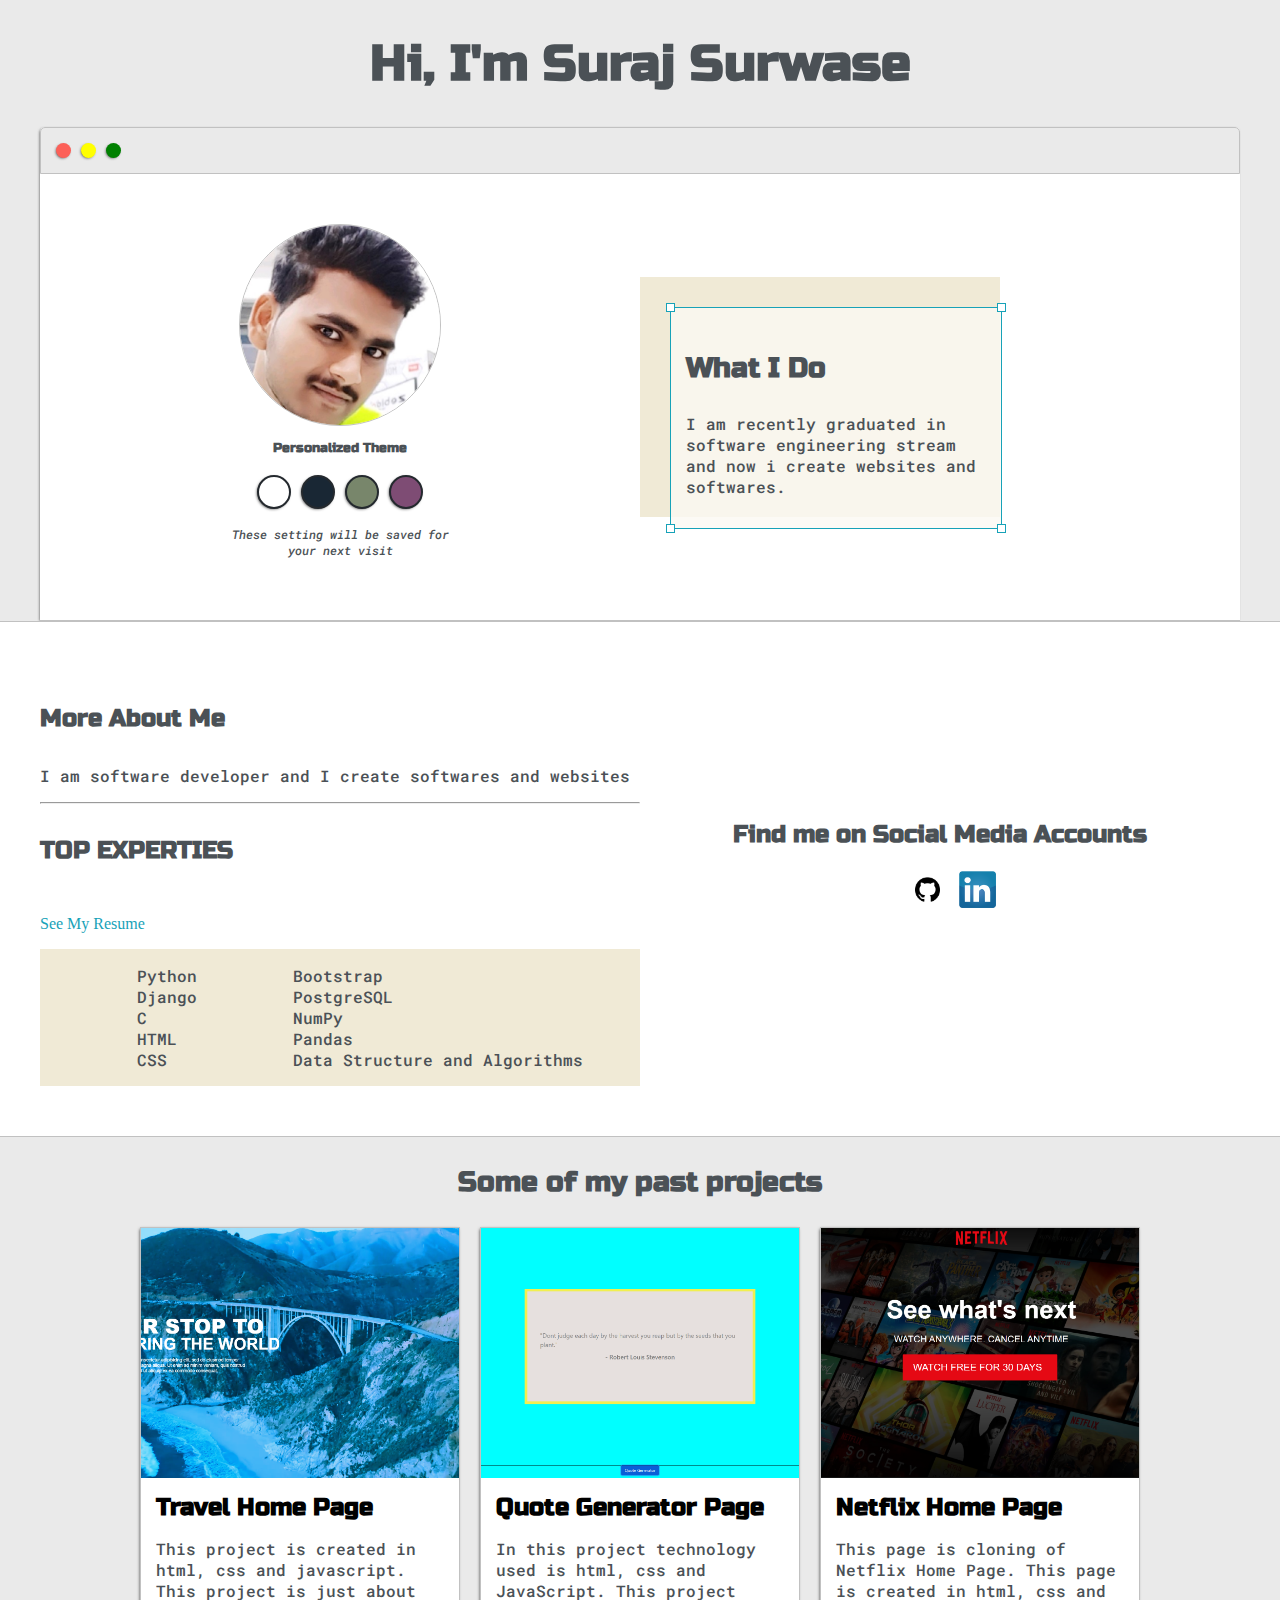
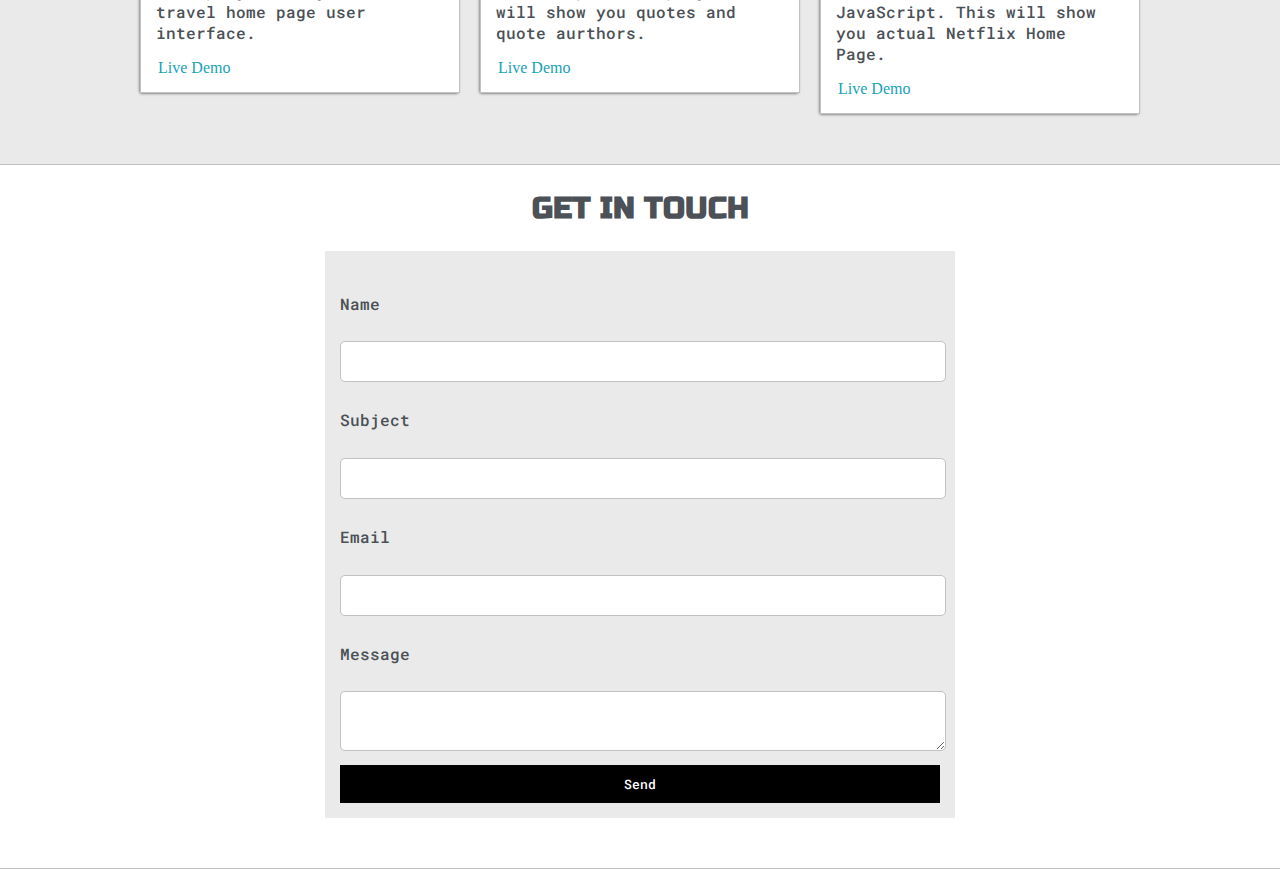
==== index.html @ 8df76768 "Initial commit" ====
<!DOCTYPE html>
<html lang="en">
  <head>
    <meta charset="UTF-8" />
    <meta http-equiv="X-UA-Compatible" content="IE=edge" />
    <meta name="viewport" content="width=device-width, initial-scale=1.0" />
    <title>portfolio</title>

    <link rel="preconnect" href="https://fonts.googleapis.com" />
    <link rel="preconnect" href="https://fonts.gstatic.com" crossorigin />
    <link
      href="https://fonts.googleapis.com/css2?family=Russo+One&display=swap"
      rel="stylesheet"
    />

    <link rel="preconnect" href="https://fonts.googleapis.com" />
    <link rel="preconnect" href="https://fonts.gstatic.com" crossorigin />
    <link
      href="https://fonts.googleapis.com/css2?family=Roboto+Mono:wght@500&display=swap"
      rel="stylesheet"
    />

    <link rel="stylesheet" href="index css/style.css" type="text/css" />
    <link id="theme-style" rel="stylesheet" href="" type="text/css" />
  </head>
  <body>
    <section class="s1">
      <div class="main-container">
        <div class="greeting-wrapper">
          <h1>Hi, I'm Suraj Surwase</h1>
        </div>

        <div class="intro-wrapper">
          <div class="nav-wrapper">
            <div class="dots-wrapper">
              <div id="dot-1" class="browser-dot"></div>
              <div id="dot-2" class="browser-dot"></div>
              <div id="dot-3" class="browser-dot"></div>
            </div>
            <ul id="navigation">
              <!-- <li><a href="#">Contact</a></li> -->
            </ul>
          </div>
          <div class="left-column">
            <img id="profile_pic" src="images/1582592564960 (2).jpg" />
            <h5 style="text-align: center; line-height: 0">
              Personalized Theme
            </h5>
            <div id="theme-options-wrapper">
              <div data-mode="light" id="light-mode" class="theme-dot"></div>
              <div data-mode="blue" id="blue-mode" class="theme-dot"></div>
              <div data-mode="green" id="green-mode" class="theme-dot"></div>
              <div data-mode="purple" id="purple-mode" class="theme-dot"></div>
            </div>
            <p id="settings-note">
              These setting will be saved for <br />
              your next visit
            </p>
          </div>
          <div class="right-column">
              <div id ="preview-shadow">
            <div id="preview">
              <div id="corner-tl" class="corner"></div>
              <div id="corner-tr" class="corner"></div>
              <h3>What I Do</h3>
              <p>
                I am recently graduated in software engineering stream and now i
                create websites and softwares.
              </p>
              <div id="corner-br" class="corner"></div>
              <div id="corner-bl" class="corner"></div>
              
            </div>
          </div>
        </div>
      </div>
    </section>

    <section class="s2">
      <div class="main-container">
          <div class="about-wrapper">
            <div class="about-me">
                <h4>More About Me</h4>
                <p>I am software developer and I create softwares and websites</p>
                
                <hr>
                
                <h4> TOP EXPERTIES</h4>
                 <br> <a target="_blank" href="Resume.pdf">See My Resume</a></p>
            
                <div id="skills">
                    <ul>
                        <li>Python</li>
                        <li>Django</li>
                        <li>C</li>
                        <li>HTML</li>
                        <li>CSS</li>
                    </ul>
                    <ul>
                        <li>Bootstrap</li>
                        <li>PostgreSQL</li>
                        <li>NumPy</li>
                        <li>Pandas</li>
                        <li>Data Structure and Algorithms</li>
                    </ul>
                </div>
            </div>
            
            <div class="social-link">
               <h4>Find me on Social Media Accounts</h4>
               <ul class="social">
                <li>
                  <a target="_blank" href="https://github.com/Suraj246"><img src="images/512x512-logo-27170.png"/></a>
                </li>
                <li>
                  <a target="_blank" href="https://www.linkedin.com/in/suraj-surwase-84246318b/"><img src="images/linkedin-logo-png-1854.png"/></a> 
                </li>
                
              </ul>
            </div>
        </div>
    </div>
  
    </section>

    <section class="s1">
      <div class="main-container">
        <h3 style="text-align: center">Some of my past projects</h3>
        
        <div class="post-wrapper">
          <div>
           <div class="post">
             <img class="thumbnails" src="images/Screenshot 2021-09-25 113009.png" alt="">
              <div class="post-preview">
               <h4 class="post-title">Travel Home Page</h4>
               <p class="post-intro"> This project is created in html, css and javascript. This project is just about travel home page user interface.</p>
                <!-- <a href="post.html">Read More</a> -->
               <a href="https://travel-heroku-0-llxxh6osq-suraj246.vercel.app/">Live Demo</a>
              </div>
            </div>
          </div>

          <div>
            <div class="post">
              <img class="thumbnails" src="images/quote generator.png" alt="">
              <div class="post-preview">
                <h4 class="post-title">Quote Generator Page</h4>
                <p class="post-intro">In this project technology used is html, css and JavaScript. This project will show you quotes and quote aurthors.</p>    <!-- <a href="#">Read More</a> -->
                <a href="https://quote-chi.vercel.app/">Live Demo</a>
              </div>
            </div>
          </div>

          <div>
            <div class="post">
              <img class="thumbnails" src="images/netflix.png" alt="">
              <div class="post-preview">
                <h4 class="post-title">Netflix Home Page</h4>  
                <p class="post-intro">This page is cloning of Netflix Home Page. This page is created in html, css and JavaScript. This will show you actual Netflix Home Page.</p>
                <!-- <a href="#">Read More</a> -->
                <a href="https://netflix-home-page-sage.vercel.app/#">Live Demo</a>
              </div>
            </div> 
          </div>
          
        </div>
      </div>
    </section>

    <section class="s2">
      <div class="main-container">
        <h2 style="text-align: center; font-size: 30px;">GET IN TOUCH</h2>
        <form id="contact-form" action="">
          <label>Name</label>
          <input class="input-field" type="text" name="name">

          <label>Subject</label>
          <input class="input-field" type="text" name="subject">

          <label>Email</label>
          <input class="input-field" type="email" name="Email">

          <label>Message</label>
          <textarea class="input-field" type="text" name="message"></textarea>


          <input id="submit-btn" type="submit" value="Send" />
        </form>
      </div>
    </section>
    <script type="text/javascript" src="script.js"></script>
  </body>
</html>
---- index css/style.css ----
:root {
  --mainColor: #eaeaea;
  --secondaryColor: #fff;

  --borderColor: #c1c1c1;

  --mainText: black;
  --secondaryText: #4b5156;

  --themeDotBorder: #24292e;

  --previewBg: rgb(251, 249, 243, 0.8);
  --previewShadow: #f0ead6;

  --btnColor: black;
}

body * {
  transition: 0.3s;
}

html,
body {
  padding: 0;
  margin: 0;
}

h1,
h2,
h3,
h4,
h5,
h6,
strong {
  color: var(--secondaryText);
  font-family: "Russo One", sans-serif;
}

p,
li,
span,
label,
input,
textarea {
  color: var(--secondaryText);
  font-family: "Roboto Mono", monospace;
  font-weight: 500;
}

a {
  text-decoration: none;
  color: #17a2b8;
}

ul {
  list-style: none;
}

h1 {
  font-size: 50px;
}
h2 {
  font-size: 36px;
}
h3 {
  font-size: 28px;
}
h4 {
  font-size: 24px;
}
h5 {
  font: size 20px;
}
h6 {
  font: size 16px;
}

.s1 {
  background-color: var(--mainColor);
  border-bottom: 1px solid var(--borderColor);
  overflow: auto;
}

.s2 {
  background-color: var(--secondaryColor);
  border-bottom: 1px solid var(--borderColor);
  overflow: auto;
}
.main-container {
  width: 1200px;
  margin: 0 auto;
}
.greeting-wrapper {
  display: grid;
  text-align: center;
  align-content: center;
  /* border: 1px dashed lightcoral; */
  min-height: 7em;
}

.intro-wrapper {
  background-color: var(--secondaryColor);
  border-bottom: 1px solid var(--borderColor);
  border-radius: 5px 5px 0 0;

  -webkit-box-shadow: -1px 1px 3px -1px rgba(0, 0, 0, 0.75);
  -maz-box-shadow: -1px 1px 3px -1px rgba(0, 0, 0, 0.75);
  box-shadow: -1px 1px 3px -1px rgba(0, 0, 0, 0.75);

  display: grid;
  grid-template-columns: 1fr 1fr;

  grid-template-areas:
    "nav-wrapper nav-wrapper"
    "left-column right-column";
}
#navigation a {
  color: red;
}

.nav-wrapper {
  border-radius: 5px 5px 0 0;
  grid-area: nav-wrapper;
  border: 1px solid var(--borderColor);
  display: flex;
  justify-content: space-between;
  align-items: center;
  background-color: var(--mainColor);
}

#navigation {
  margin: 0;
  padding: 10px;
}

#navigation li {
  display: inline-block;
  margin-left: 5px;
  margin-right: 5px;
}

.dots-wrapper {
  display: flex;
  padding: 10px;
}

#dot-1 {
  background-color: #fc6058;
}
#dot-2 {
  background-color: YELLOW;
}
#dot-3 {
  background-color: green;
}

.browser-dot {
  background-color: black;
  height: 15px;
  width: 15px;
  border-radius: 50%;
  margin: 5px;

  -webkit-box-shadow: -1px 1px 3px -1px rgba(0, 0, 0, 0.75);
  -maz-box-shadow: -1px 1px 3px -1px rgba(0, 0, 0, 0.75);
  box-shadow: -1px 1px 3px -1px rgba(0, 0, 0, 0.75);
}
.left-column {
  grid-area: left-column;
  padding-top: 50px;
  padding-bottom: 50px;
}

#profile_pic {
  display: block;
  margin: 0 auto;
  width: 200px;
  height: 200px;
  object-fit: cover;
  border-radius: 50%;
  border: 1px solid var(--borderColor);
}

#theme-options-wrapper {
  display: flex;
  justify-content: center;
}

.theme-dot {
  height: 30px;
  width: 30px;
  background-color: black;
  border-radius: 50%;
  margin: 5px;
  border: 2px solid var(--themeDotBorder);

  -webkit-box-shadow: -1px 1px 3px -1px rgba(0, 0, 0, 0.75);
  -maz-box-shadow: -1px 1px 3px -1px rgba(0, 0, 0, 0.75);
  box-shadow: -1px 1px 3px -1px rgba(0, 0, 0, 0.75);

  cursor: pointer;
}

.theme-dot:hover {
  border-width: 5px;
}
#light-mode {
  background-color: #fff;
}
#blue-mode {
  background-color: #192734;
}
#green-mode {
  background-color: #78866b;
}
#purple-mode {
  background-color: #7e4c74;
}
#settings-note {
  font-size: 12px;
  font-style: italic;
  text-align: center;
}

.right-column {
  grid-area: right-column;
  display: grid;
  align-content: center;
  padding-top: 50px;
  padding-bottom: 50px;
}
#preview-shadow {
  background-color: var(--previewShadow);
  width: 300px;
  height: 180px;
  padding: 30px;
  padding-top: 30px;
}
#preview {
  width: 300px;
  border: 1.5px solid #17a2b8;
  background-color: var(--previewBg);
  padding: 15px;
  position: relative;
}
.corner {
  width: 7px;
  height: 7px;
  border: radius 50%;
  border: 1.5px solid #17a2b8;
  background-color: #fff;
  position: absolute;
}
#corner-tl {
  top: -5px;
  left: -5px;
}
#corner-tr {
  top: -5px;
  right: -5px;
}
#corner-br {
  bottom: -5px;
  right: -5px;
}
#corner-bl {
  bottom: -5px;
  left: -5px;
}

.about-wrapper {
  display: grid;
  grid-template-columns: repeat(auto-fit, minmax(320px, 1fr));
  padding-bottom: 50px;
  padding-top: 50px;
}
#skills {
  display: flex;
  justify-content: space-evenly;
  background-color: var(--previewShadow);
}

.social-link {
  text-align: center;
  align-content: center;
}
.social {
  display: flex;
  justify-content: center;
  align-items: center;
}
.social li {
  list-style: none;
}
.social li a {
  display: inline-block;
  /* filter: invert(1); */
  transform: scale(0.5);
  transition: 0.5s;
}
.social li a img {
  height: 80px;
  width: 80px;
  padding-bottom: 50px;
  margin-top: -60px;
  margin-left: -30px;
}
.social li a:hover {
  transform: scale(0.5) translateY(-15px);
}

.post-wrapper {
  display: grid;
  grid-template-columns: repeat(auto-fit, 320px);
  gap: 20px;
  justify-content: center;
  padding-bottom: 50px;
}
.post {
  border: 1px solid var(--borderColor);

  -webkit-box-shadow: -1px 1px 3px -1px rgba(0, 0, 0, 0.75);
  -maz-box-shadow: -1px 1px 3px -1px rgba(0, 0, 0, 0.75);
  box-shadow: -1px 1px 3px -1px rgba(0, 0, 0, 0.75);
}
.post-preview {
  background-color: white;
  padding: 15px;
}
.post-title {
  color: black;
  margin: 0;
}
.post-intro {
  color: #4b5156;
  font-size: 16px;
}
.post a {
  margin-left: -23px;
  padding: 25px;

  /* margin-left: 30px; */
}

.thumbnails {
  display: block;
  object-fit: cover;
  width: 100%;
  height: 250px;
}

#contact-form {
  display: block;
  max-width: 600px;
  margin: 0 auto;
  border: 1px solid var(--borderColor);
  padding: 15px;
  border: 5px;
  background-color: var(--mainColor);
  margin-bottom: 50px;
}
#contact-form label {
  line-height: 2cm;
}
.input-field {
  width: 100%;
  padding-top: 10px;
  padding-bottom: 10px;
  background-color: var(--secondaryColor);
  border-radius: 5px;
  border: 1px solid var(--borderColor);
  font-size: 14px;
}
#submit-btn {
  margin-top: 10px;
  width: 100%;
  padding-top: 10px;
  padding-bottom: 10px;
  color: white;
  background-color: var(--btnColor);
  border: none;
  cursor: pointer;
}
@media screen and (max-width: 1200px) {
  .main-container {
    width: 95%;
  }
}

@media screen and (max-width: 800px) {
  .intro-wrapper {
    grid-template-columns: 1fr;

    grid-template-areas:
      "nav-wrapper"
      "left-column"
      "right-column";
  }
  .right-column {
    justify-content: center;
  }
}
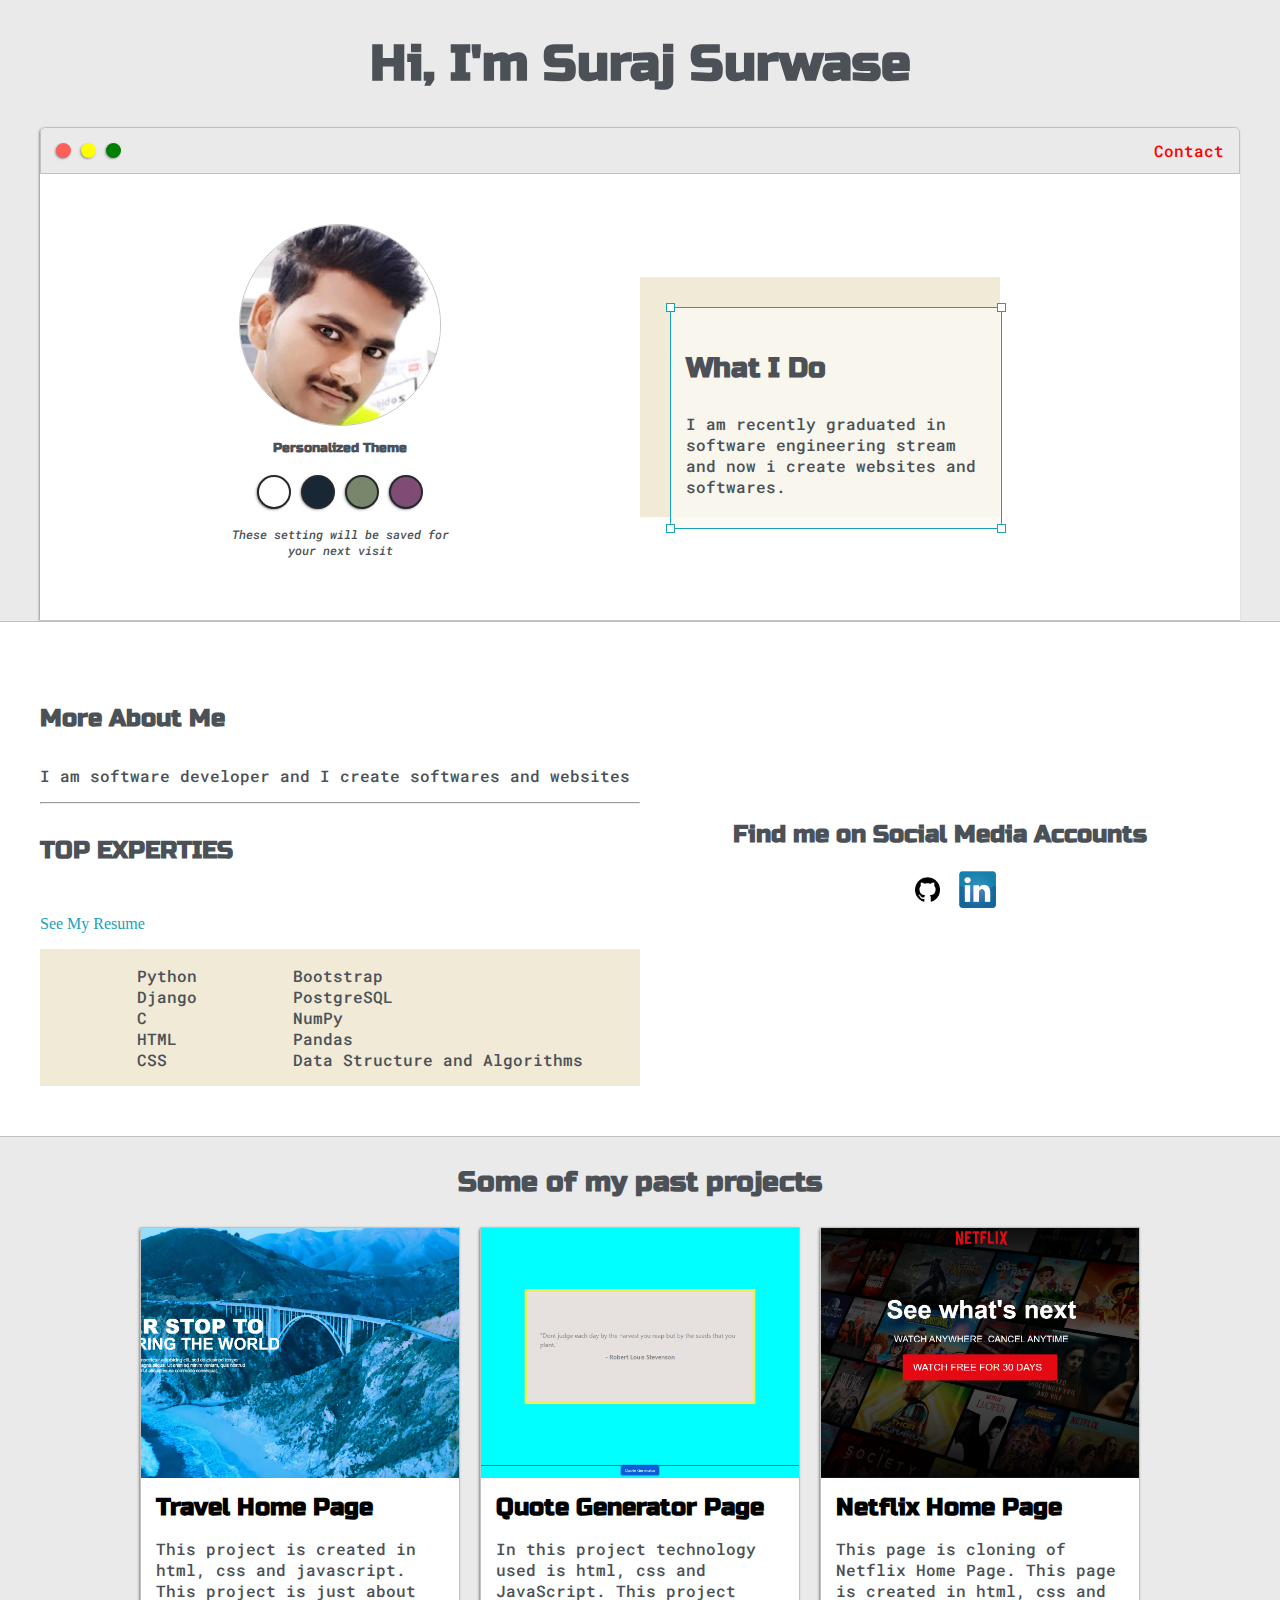
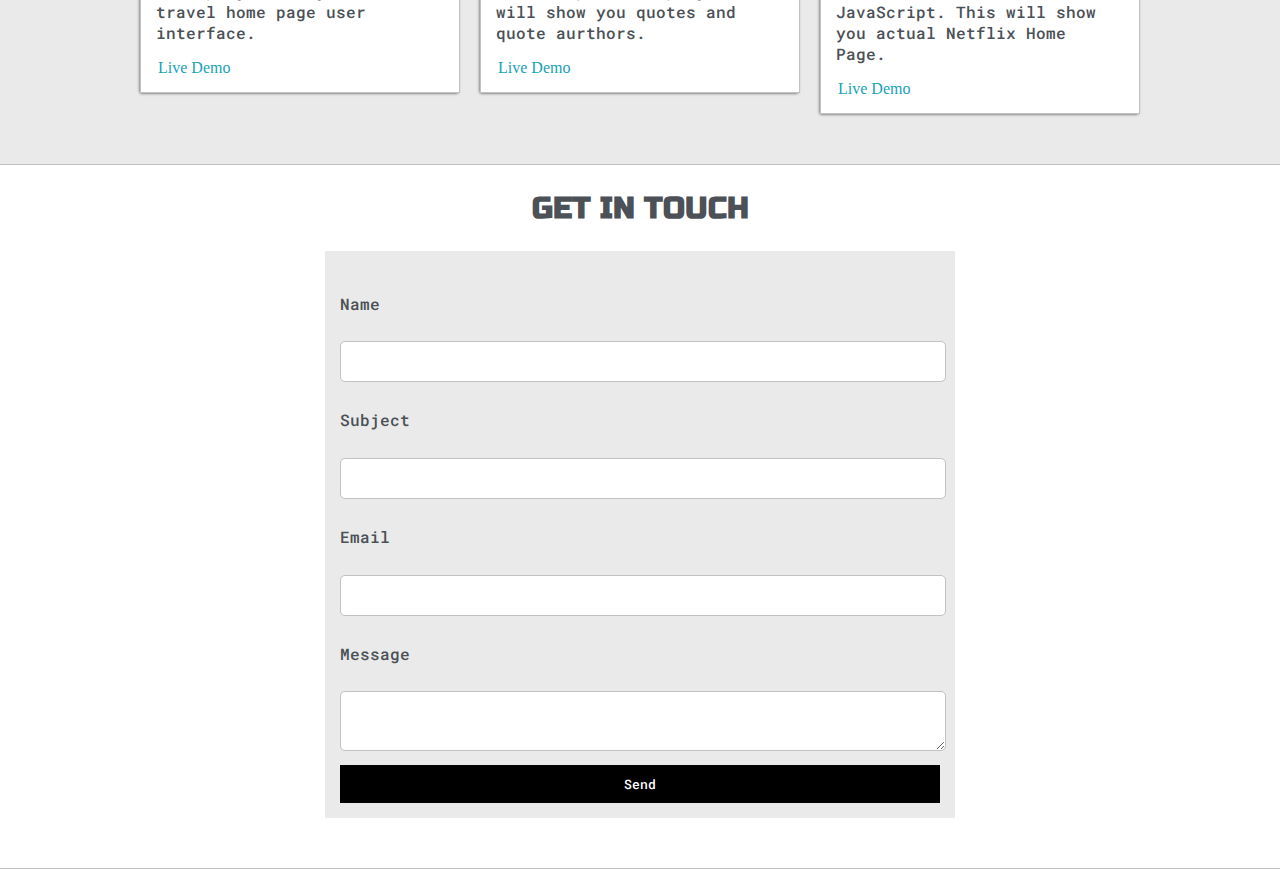
==== commit 31da9f06: "Update index.html" ====
--- a/index.html
+++ b/index.html
@@ -38,7 +38,7 @@
               <div id="dot-3" class="browser-dot"></div>
             </div>
             <ul id="navigation">
-              <!-- <li><a href="#">Contact</a></li> -->
+               <li><a href="index.html#contact">Contact</a></li> 
             </ul>
           </div>
           <div class="left-column">
@@ -169,8 +169,11 @@
 
     <section class="s2">
       <div class="main-container">
+        <a href=""></a>
+        
         <h2 style="text-align: center; font-size: 30px;">GET IN TOUCH</h2>
-        <form id="contact-form" action="">
+        <form id="contact-form">
+          <a name="contact">
           <label>Name</label>
           <input class="input-field" type="text" name="name">
 
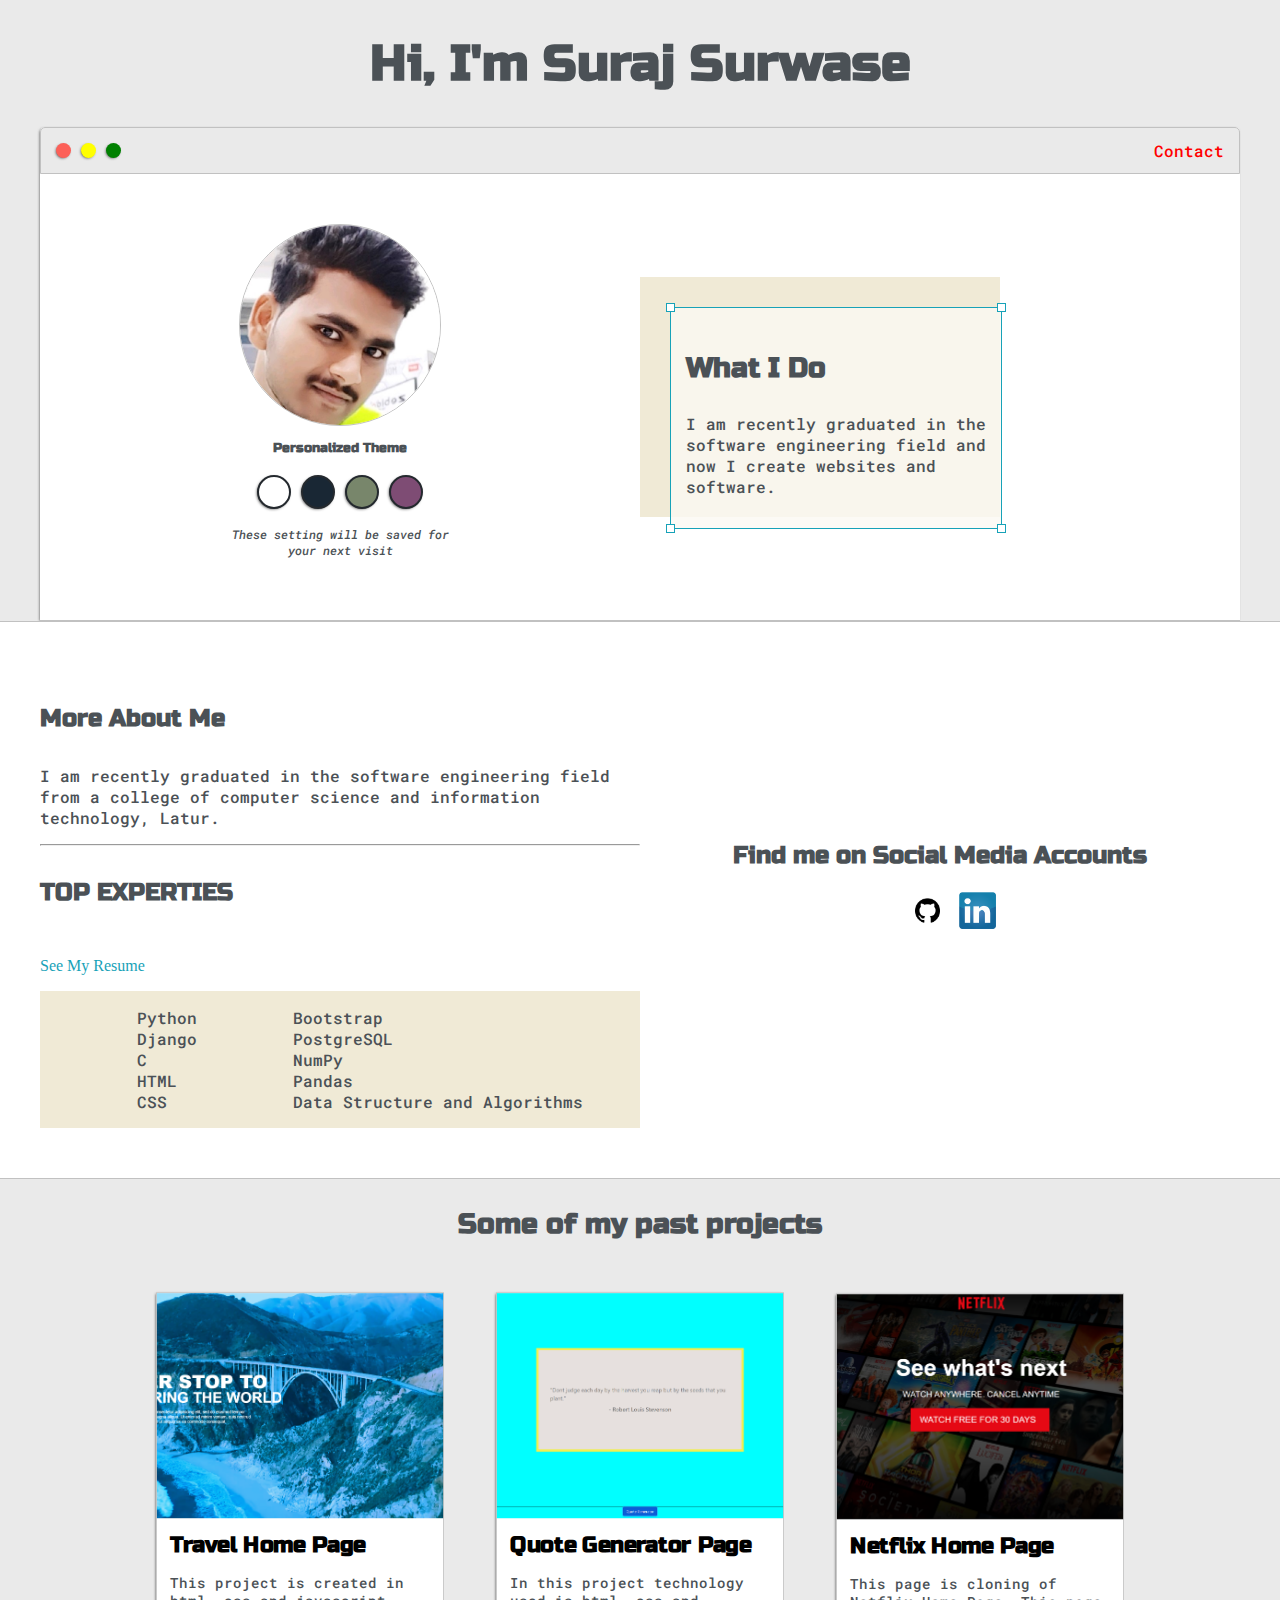
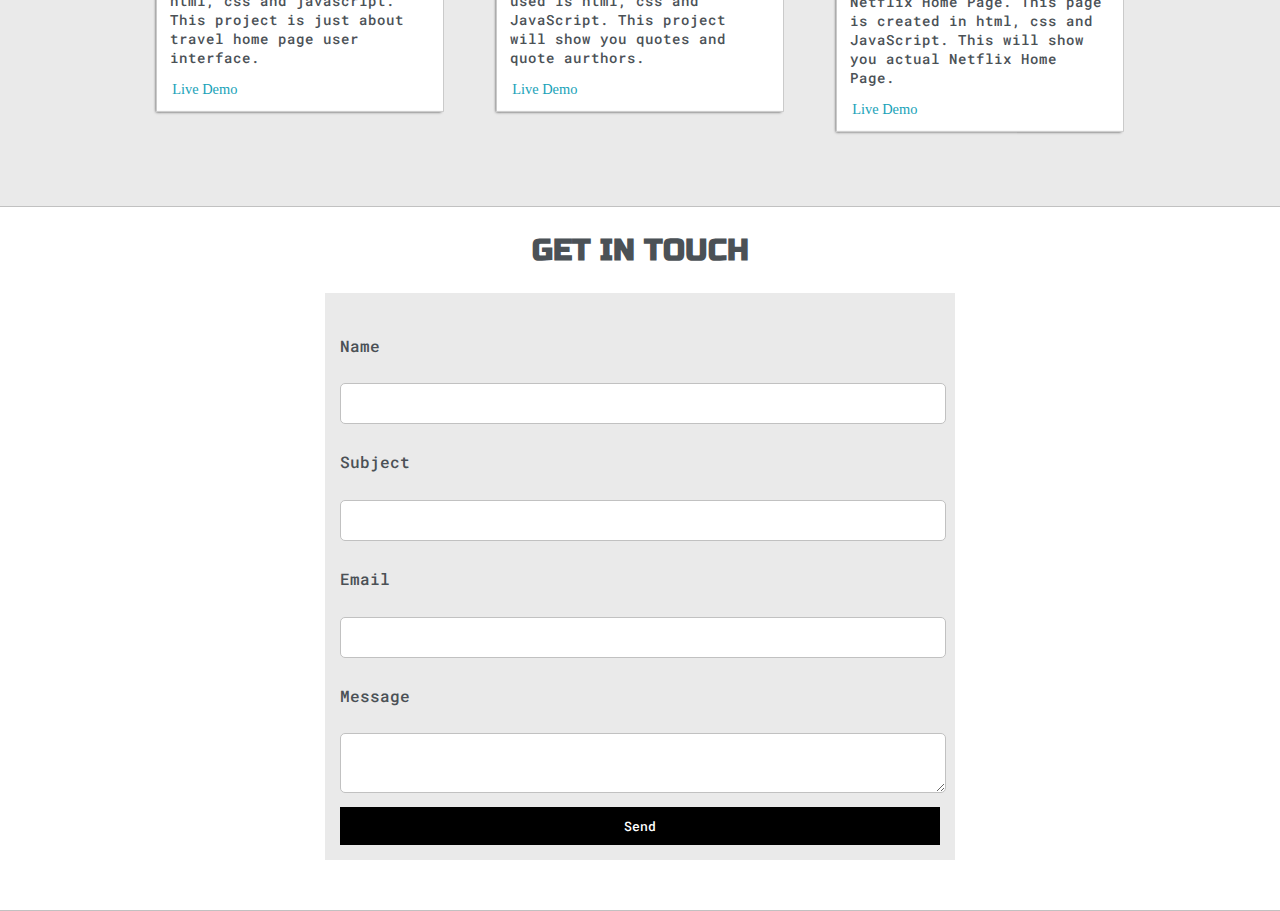
==== commit b3d0d11e: "Update index.html" ====
--- a/index.html
+++ b/index.html
@@ -64,8 +64,8 @@
               <div id="corner-tr" class="corner"></div>
               <h3>What I Do</h3>
               <p>
-                I am recently graduated in software engineering stream and now i
-                create websites and softwares.
+               I am recently graduated in the software engineering field and now I create websites and
+                            software.
               </p>
               <div id="corner-br" class="corner"></div>
               <div id="corner-bl" class="corner"></div>
@@ -81,7 +81,8 @@
           <div class="about-wrapper">
             <div class="about-me">
                 <h4>More About Me</h4>
-                <p>I am software developer and I create softwares and websites</p>
+                <p>I am recently graduated in the software engineering field from a college of computer science and
+                    information technology, Latur.</p>
                 
                 <hr>
                 
--- a/index css/style.css
+++ b/index css/style.css
@@ -322,6 +322,12 @@
   -webkit-box-shadow: -1px 1px 3px -1px rgba(0, 0, 0, 0.75);
   -maz-box-shadow: -1px 1px 3px -1px rgba(0, 0, 0, 0.75);
   box-shadow: -1px 1px 3px -1px rgba(0, 0, 0, 0.75);
+  
+  transform: scale(0.9);
+   transition: 0.5s;
+}
+.post:hover {
+  transform: scale(1) translateY(-10px);
 }
 .post-preview {
   background-color: white;
